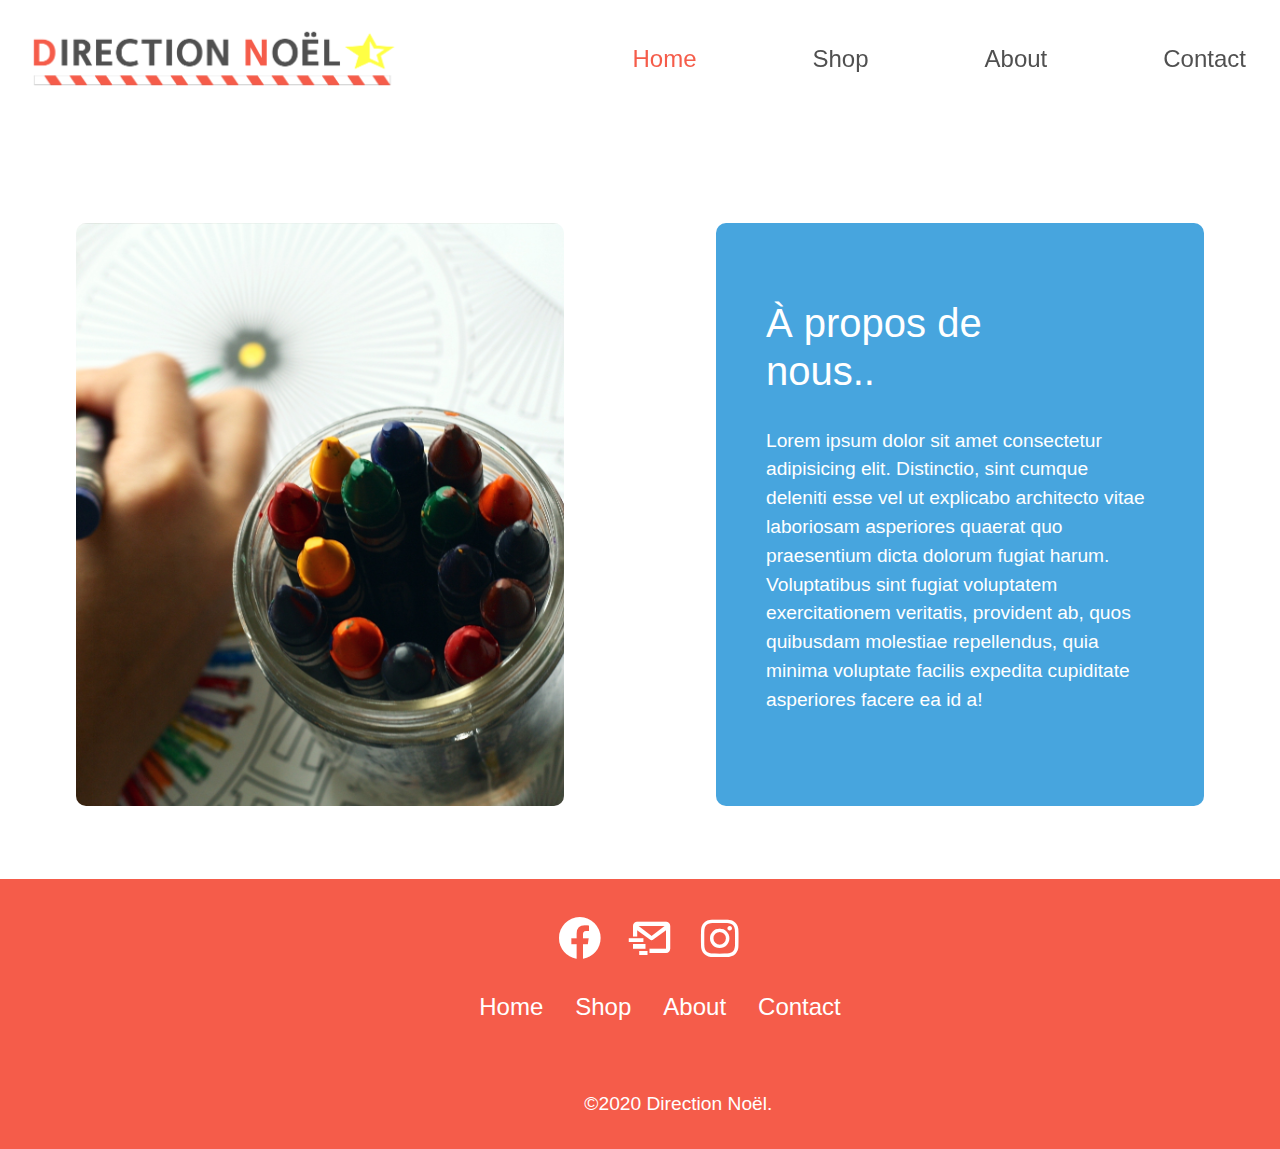
==== about.html @ 245867b1 "first commit" ====
<!DOCTYPE html>
<html lang="fr">
<head>
    <meta charset="UTF-8">
    <meta name="viewport" content="width=device-width, initial-scale=1.0">
    <meta name="description" content="">
    <title>À propos - Direction Noël</title>
    <link rel="stylesheet" href="https://stackpath.bootstrapcdn.com/bootstrap/4.4.1/css/bootstrap.min.css" integrity="sha384-Vkoo8x4CGsO3+Hhxv8T/Q5PaXtkKtu6ug5TOeNV6gBiFeWPGFN9MuhOf23Q9Ifjh" crossorigin="anonymous">
    <link rel="stylesheet" href="assets/css/style.css">
    <link href="assets/vendor/boxicons/css/boxicons.min.css" rel="stylesheet">
    <script src="https://code.jquery.com/jquery-3.4.1.slim.min.js" integrity="sha384-J6qa4849blE2+poT4WnyKhv5vZF5SrPo0iEjwBvKU7imGFAV0wwj1yYfoRSJoZ+n" crossorigin="anonymous"></script>
    <script src="https://cdn.jsdelivr.net/npm/popper.js@1.16.0/dist/umd/popper.min.js" integrity="sha384-Q6E9RHvbIyZFJoft+2mJbHaEWldlvI9IOYy5n3zV9zzTtmI3UksdQRVvoxMfooAo" crossorigin="anonymous"></script>
    <script src="https://stackpath.bootstrapcdn.com/bootstrap/4.4.1/js/bootstrap.min.js" integrity="sha384-wfSDF2E50Y2D1uUdj0O3uMBJnjuUD4Ih7YwaYd1iqfktj0Uod8GCExl3Og8ifwB6" crossorigin="anonymous"></script>
    <!-- Smartsupp Live Chat script -->
    <script type="text/javascript">
      var _smartsupp = _smartsupp || {};
      _smartsupp.key = '7c884acdc5eb9169bb186dcc7b713b5cfbdbc605';
      window.smartsupp||(function(d) {
        var s,c,o=smartsupp=function(){ o._.push(arguments)};o._=[];
        s=d.getElementsByTagName('script')[0];c=d.createElement('script');
        c.type='text/javascript';c.charset='utf-8';c.async=true;
        c.src='https://www.smartsuppchat.com/loader.js?';s.parentNode.insertBefore(c,s);
      })(document);
    </script>
</head>
<body>
    <header>
        <nav class="navbar navbar-expand-lg navbar-light bg-light fixed-top">
            <a class="navbar-brand" href="#"><img class="logo" src="assets/img/logo3.png" alt="Logo du site"></a>
            <button class="navbar-toggler" type="button" data-toggle="collapse" data-target="#navbarSupportedContent" aria-controls="navbarSupportedContent" aria-expanded="false" aria-label="Toggle navigation">
              <span class="navbar-toggler-icon"></span>
            </button>
          
            <div class="collapse navbar-collapse" id="navbarSupportedContent">
              <ul class="navbar-nav ml-auto">
                <li class="nav-item active">
                  <a class="nav-link" href="index.html">Home <span class="sr-only">(current)</span></a>
                </li>
                <li class="nav-item">
                  <a class="nav-link" href="shop.html">Shop</a>
                </li>
                <li class="nav-item">
                    <a class="nav-link" href="about.html">About</a>
                </li>
                <li class="nav-item bouge">
                  <a class="nav-link" href="contact.php">Contact</a>
              </li>
                       
              </ul>            
            </div>
          </nav>
    </header>
    <section id="about">
        <div class="container-fluid about">
            <div class="row about">
                <div class="col-12 col-md-6 about centre none">
                    <div class="imgabout"></div>
                </div>
                <div class="col-12 col-md-6 about centre">
                    <div class="imgabout fond centre1 flex-column">
                        <h2>À propos de<br> nous..</h2>
                        <br>
                        <p>Lorem ipsum dolor sit amet consectetur adipisicing
                           elit. Distinctio, sint cumque deleniti esse vel ut 
                           explicabo architecto vitae laboriosam asperiores quaerat
                           quo praesentium dicta dolorum fugiat harum. Voluptatibus 
                           sint fugiat voluptatem exercitationem veritatis, provident 
                           ab, quos quibusdam molestiae repellendus, quia minima 
                           voluptate facilis expedita cupiditate asperiores facere 
                           ea id a!</p>
                    </div>
                </div>
            </div>
        </div>
    </section>
    <footer>
        <div class="container-fluid foot">
          <div class="row foot">
            <div class="col-12 centre bas">
              <a class="icon" href=""><i class='bx bxl-facebook-circle'></i></a>
              <a class="icon" href=""><i class='bx bx-mail-send' ></i></a>
              <a class="icon" href=""><i class='bx bxl-instagram' ></i></a>
            </div>
            <div class="col-12 centre haut">
              <ul class="centre">
                <li class="nav-item no">
                  <a class="nav-link" href="index.html">Home <span class="sr-only">(current)</span></a>
                </li>
                <li class="nav-item no">
                  <a class="nav-link" href="shop.html">Shop</a>
                </li>
                <li class="nav-item no">
                    <a class="nav-link" href="about.html">About</a>
                </li>
                <li class="nav-item no">
                  <a class="nav-link" href="contact.php">Contact</a>
                </li>                    
              </ul>                        
            </div>
            <div class="col-10 centre copy">
              <p class="centre">©2020 Direction Noël.</p>
            </div>  
          </div>
        </div>
      </footer>

      </body>
      </html>
---- assets/css/style.css ----
html {
    scroll-behavior: smooth;
    overflow-y: scroll;
}
body {
    font-size: 100%;
}
header {
    background: rgb(255, 255, 255);
    min-height: 150px;
}
nav.navbar.navbar-expand-lg.navbar-light.bg-light.fixed-top {
    background: rgba(255, 255, 255, 0.8) !important;
}
.logo{
    width: 400px;
}
.nav-item {
    margin-left: 100px;
    font-size: 1.5rem;
}
.nav-link {
    color: #505050 !important;
}
.navbar-nav .nav-link:focus, .navbar-light .navbar-nav .nav-link:hover {
    color: #F55C4A !important;
}
.navbar-nav .active>.nav-link{
    color: #F55C4A !important;
}
.nav-item.bouge{
    margin-right: 10px;
}
.carousel-indicators li {
    border-radius: 50%;
    height: 10px;
    width: 10px;
    background-color: #47A5DE;
}
#carouselExampleIndicators {
    min-height: 600px;
    width: 100%;
    border-radius: 10px 10px 10px 10px;
}
.carousel-inner {
    min-height: 100%;
    width: 100%;
    border-radius: 10px 10px 10px 10px;
}
.carousel-item{
    min-height: 100%;
    width: 100%;
    border-radius: 10px 10px 10px 10px;
}
.carousel-item img{
    height: 600px;
    width: 100%;
    border-radius: 10px 10px 10px 10px;
}
.container-fluid.news{
    padding: 0px 32px 0px 32px;
}
.imgheader{
    min-height: 285px;
    background: url(../img/header2.jpg);
    background-size: cover;
    background-position: center;
    border-radius: 10px 10px 10px 10px;
}
.imgheader1{
    min-height: 285px;
    margin-bottom: 30px;
    background: url(../img/header1.jpg);
    background-size: cover;
    background-position: center;
    border-radius: 10px 10px 10px 10px;
    text-align: right;
}
button.btn{
    color:  #47A5DE;
    border: 2px solid #47A5DE;
    border-radius: 49px 49px 49px 49px;
    background: transparent;
    font-weight: bold;
}
button.btn:hover{
    color: white;
    background: #47A5DE;
}
h3, h2, h1{
    color: #505050 ;
}
.imgheader1 h3{
    padding-top: 20px;
    margin-right: 30px;
}
.imgheader1 button{
    margin-right: 15px;
}
button.btn.btn2{
    color: #F55C4A;
    border: 2px solid #F55C4A;
    padding: 5px 25px 5px 25px;
}
button.btn.btn2:hover{
    background: #F55C4A;
    color: white;
}
.carousel-item > div > h2 {
    text-transform: uppercase;
    font-size: 3rem;
    text-shadow: 4px 4px 2px rgba(150, 150, 150, 1);
}
div.carousel-caption{
    text-align: left;
    height: 80%;
}

#about{
    min-height: 81vh;
    width: 100%;
}
.about{
    min-height: 81vh !important;
}
.centre{
    display: flex;
    justify-content: center;
    align-items: center;
}
.centre1{
    display: flex;
    justify-content: center;
    align-items: flex-start;
}

div.imgabout{
    min-height: 80%;
    width: 80%;
    background: url(../img/header1.jpg);
    background-size: cover;
    background-position: center;
    border-radius: 10px 10px 10px 10px;
}
.fond{
    background: #47A5DE !important;
    padding: 50px;
}
.fond h2, p{
    color: white !important;
    font-size: 1.2rem;    
}

.fond h2 {
    font-size: 2.5rem;
}
#categories{
    min-height: 50vh;
    margin-top: 50px;
}
.cate{
    min-height: 50vh;
}
.btncate{
    width: 20vw;
    height: 30vh;
    background-color: #47A5DE !important;
    box-shadow: 0 6px #357ca8;
    position: relative;
}
.btncate:hover{
    box-shadow: 0 4px #357ca8;
    top: 2px;
}
.btncate:active{
    box-shadow: 0 0 #357ca8;
    top: 6px;
}
.btncate > img{
    width: 40%;   
}
.btncate >h3{
    color: black;
}
.col-12 > h2{
    font-size: 5rem;
    text-align: center;
    text-transform: uppercase;
    letter-spacing: 10px;
}
h2 > span{
    color: #F55C4A;
}

footer{
    min-height: 30vh;
    background: #F55C4A;
}
ul.centre > li.nav-item {
    list-style-type: none !important;
}
.no{
    margin: 0;
}
.no > a {
    color: white !important;
}
.no > a:hover {
    color: #47A5DE !important;
}
.bx{
    color: white;
}
.bx:hover{
    color: #357ca8;
}
.icon{
    font-size: 50px;
    margin-left: 20px;
}
.foot{
    min-height: 30vh;
}
.bas {
    align-items: flex-end;
}
.haut{
    align-items: flex-start;
}
.copy{
    margin-left: 145px;
}
.contactDiv{
    background: #357ca8;
    border-radius: 10px 10px 10px 10px;
    padding: 50px;
}
.contactDiv > h3 {
    color: white;
}
form#contact{
    width: 60% !important;
}
.boutonformmail{
    background: #F55C4A;
    color: white;
}
.boutonformmail:hover{
    background: white;
    color: #F55C4A;
}
.form-control:focus{
    border: 1px solid #F55C4A;
}
.alert-success {
    color: #ffffff;
    background-color: #43bf5f;
    border-color: #43bf5f;
    margin-top: 10px;
    padding-top: 20px;
    text-align: center;
}
.alert-danger {
    color: #721c24;
    background-color: #dc3141;
    border-color: #dc3141;
    margin-top: 10px;
    padding-top: 20px;
    text-align: center;
}
@media (max-width: 767px){
    .logo{
        width: 200px;
    }
    .col-12 > h2{
        font-size: 1.5rem;
    }
  .nav-link {
      font-size: 1.5rem;
  }
  .icon{
      font-size: 35px;
      margin-left: 0px;
  }
  p {
      font-size: 1rem;
  }
  .btncate >h3 {
      font-size: 0.8rem;
  }
  button.btn.btncate{
      width: 200px;
      height: 200px;
  }
  .cate{
      min-height: 30vh;
  }
  div#carouselExampleIndicators{
      height: 400px !important;
      min-height: 400px;
      margin-bottom: 35px;
  }
  .carousel-item img{
      height: 400px !important;
  }
  .copy{
    margin-left: 0px;
    justify-content: flex-start !important;
    margin-top: 20px;
}
ul.centre{
    flex-direction: column;
    width: 100%;
    margin-left: -45px !important;
}
div.col-12.col-md-4.cate.centre > a {
    width: 200px;
    
}
.nav-item{
    margin-left:10px;
}
ul.centre{
    margin: 0;
}
.carousel-item > div > h2 {
    font-size: 1.5rem;
}
.about {
    margin-bottom: 20px;
}
.none{
    display: none;
}
form#contact{
    width: 80% !important;
}
footer{
    margin-top: 40px;
}
.col-12.centre.bas{
    margin-top: 20px;
}
}

@media (max-width:1100px){
    .btncate >h3 {
        font-size: 1.5rem;
    }
    button.btn.btncate{
        width: 200px;
        height: 150px;
    }
    #categories{
        min-height: 30vh;
    }
    footer{
        margin-top: 0px;
    }
    .nav-item{
        margin-left:10px;
    }
    .copy{
        margin-left: 0px;
        justify-content: flex-start !important;
        margin-top: 20px;
    }
    #categoriesShop{
        min-height:60vh;
    }
    section#contactform{
        min-height: 60vh;
    }
    section#contactform > .container-fluid {
        min-height: 60vh;
    }
    section#contactform > .container-fluid > .row.centre {
        min-height: 60vh;
    }
}
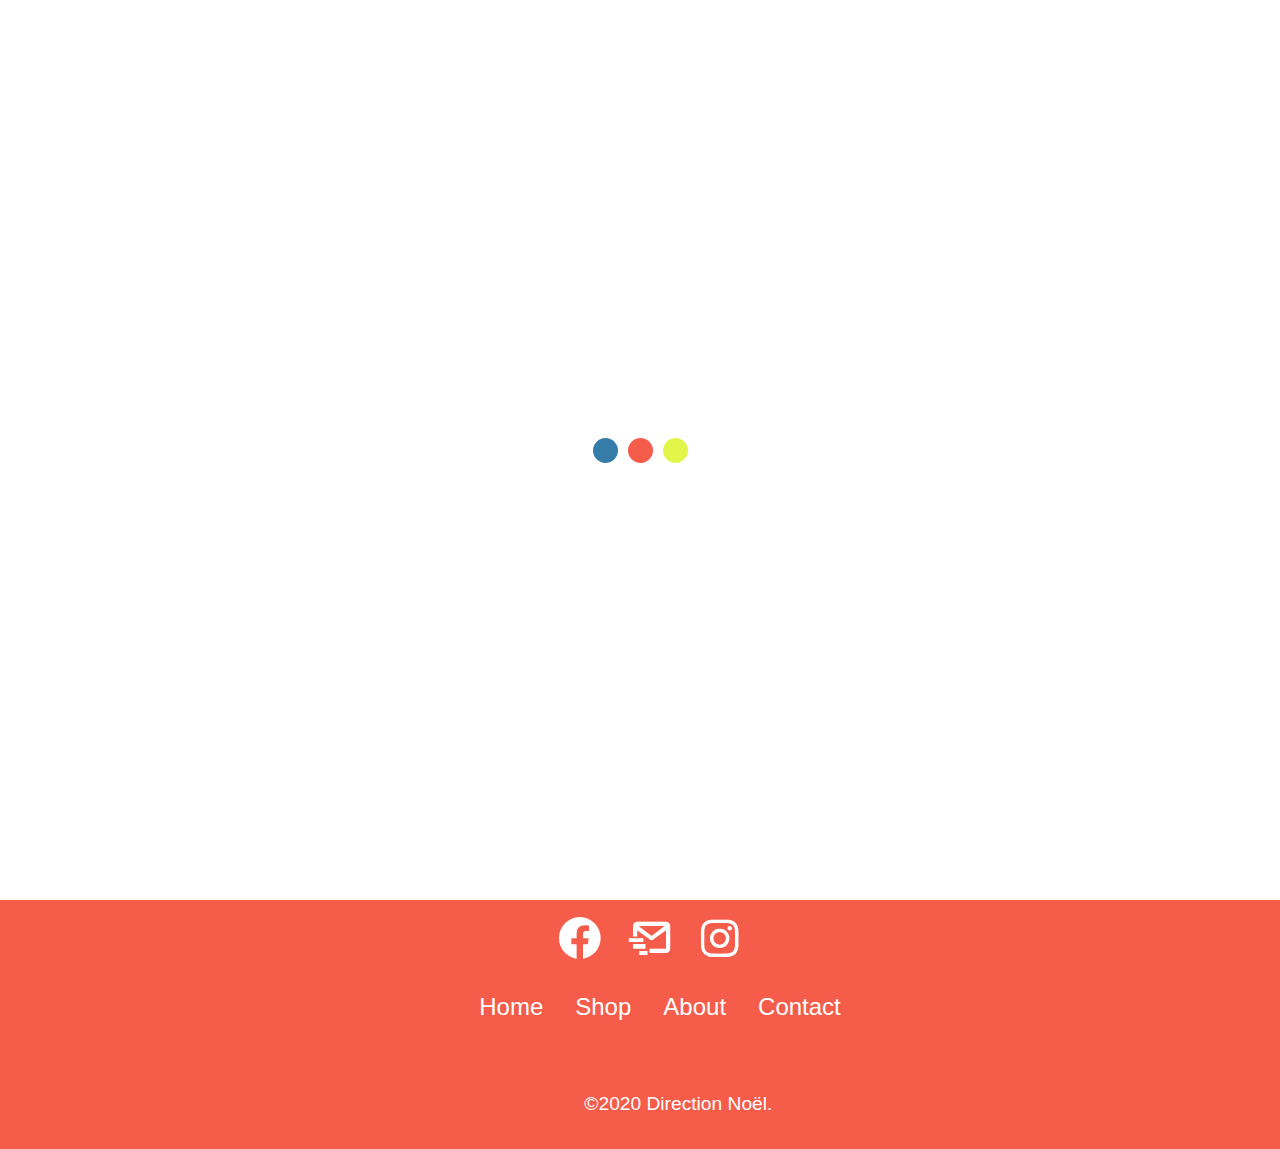
==== commit 27f3505b: "adding js and css loader" ====
--- a/about.html
+++ b/about.html
@@ -11,6 +11,7 @@
     <script src="https://code.jquery.com/jquery-3.4.1.slim.min.js" integrity="sha384-J6qa4849blE2+poT4WnyKhv5vZF5SrPo0iEjwBvKU7imGFAV0wwj1yYfoRSJoZ+n" crossorigin="anonymous"></script>
     <script src="https://cdn.jsdelivr.net/npm/popper.js@1.16.0/dist/umd/popper.min.js" integrity="sha384-Q6E9RHvbIyZFJoft+2mJbHaEWldlvI9IOYy5n3zV9zzTtmI3UksdQRVvoxMfooAo" crossorigin="anonymous"></script>
     <script src="https://stackpath.bootstrapcdn.com/bootstrap/4.4.1/js/bootstrap.min.js" integrity="sha384-wfSDF2E50Y2D1uUdj0O3uMBJnjuUD4Ih7YwaYd1iqfktj0Uod8GCExl3Og8ifwB6" crossorigin="anonymous"></script>
+    <script src="assets/JS/script.js"></script>
     <!-- Smartsupp Live Chat script -->
     <script type="text/javascript">
       var _smartsupp = _smartsupp || {};
@@ -24,6 +25,11 @@
     </script>
 </head>
 <body>
+  <div class="loading">
+    <span></span>
+    <span></span>
+    <span></span>
+  </div>
     <header>
         <nav class="navbar navbar-expand-lg navbar-light bg-light fixed-top">
             <a class="navbar-brand" href="#"><img class="logo" src="assets/img/logo3.png" alt="Logo du site"></a>
@@ -37,7 +43,7 @@
                   <a class="nav-link" href="index.html">Home <span class="sr-only">(current)</span></a>
                 </li>
                 <li class="nav-item">
-                  <a class="nav-link" href="shop.html">Shop</a>
+                  <a class="nav-link" href="shop/shop.php">Shop</a>
                 </li>
                 <li class="nav-item">
                     <a class="nav-link" href="about.html">About</a>
@@ -87,7 +93,7 @@
                   <a class="nav-link" href="index.html">Home <span class="sr-only">(current)</span></a>
                 </li>
                 <li class="nav-item no">
-                  <a class="nav-link" href="shop.html">Shop</a>
+                  <a class="nav-link" href="shop/shop.php">Shop</a>
                 </li>
                 <li class="nav-item no">
                     <a class="nav-link" href="about.html">About</a>
--- a/assets/css/style.css
+++ b/assets/css/style.css
@@ -53,7 +53,7 @@
     border-radius: 10px 10px 10px 10px;
 }
 .carousel-item img{
-    height: 600px;
+    min-height: 600px;
     width: 100%;
     border-radius: 10px 10px 10px 10px;
 }
@@ -379,3 +379,91 @@
     }
 }
 
+.column {
+    display: flex;
+    justify-content: space-between;
+    align-items: center;
+    flex-direction: column;
+}
+
+#carouselIndicators{
+    min-height: 100%;
+    border-radius: 10px 10px 10px 10px;
+}
+
+div.carousel-item.article img{
+    min-height: 100%;
+}
+
+@media (max-width: 767px){
+    .reverse{
+        flex-direction: column !important;
+    }
+    div#carouselIndicators{
+        min-height: 40%;
+        margin-bottom: 25px;
+    }
+    div.carousel-item.article img{
+        height: 40%;
+    }
+    .carousel-item img{
+        min-height: 0%;
+    }
+    
+}
+@media (max-width: 1100px){
+    div#carouselIndicators{
+        min-height: 100%;
+    }
+    div.carousel-item.article img{
+        min-height: 277px;
+    }
+    
+}
+
+
+/* LOADER */
+.loading{
+    display: flex;
+    justify-content: center;
+    align-items: center;
+    min-height: 100vh;
+    width: 100%;
+    position: fixed;
+    background-color: white;
+    z-index: 1000000;
+    transition: opacity 1s ease-in-out, visibility 1s ease-in-out;
+}
+.loading.hidden {
+    opacity: 0;
+    visibility: hidden;
+}
+.loading span{
+    width: 25px;
+    height: 25px;
+    margin: 0 5px;
+    border-radius: 50%;
+    display: inline-block;
+    background-color: #357ca8;
+    animation-name: dots;
+    animation-duration: 2s;
+    animation-iteration-count: infinite;
+    -moz-animation-timing-function:ease-in-out;
+
+}
+.loading span:nth-child(2){
+    background-color: #F55C4A;
+    animation-delay: 0.4s;
+}
+.loading span:nth-child(3){
+    background-color: #e4f54a;
+    animation-delay: 0.8s;
+}
+
+@keyframes dots{
+    50%{
+        opacity: 0;
+        transform: scale(0.7) translateY(10px);
+    }
+}
+
